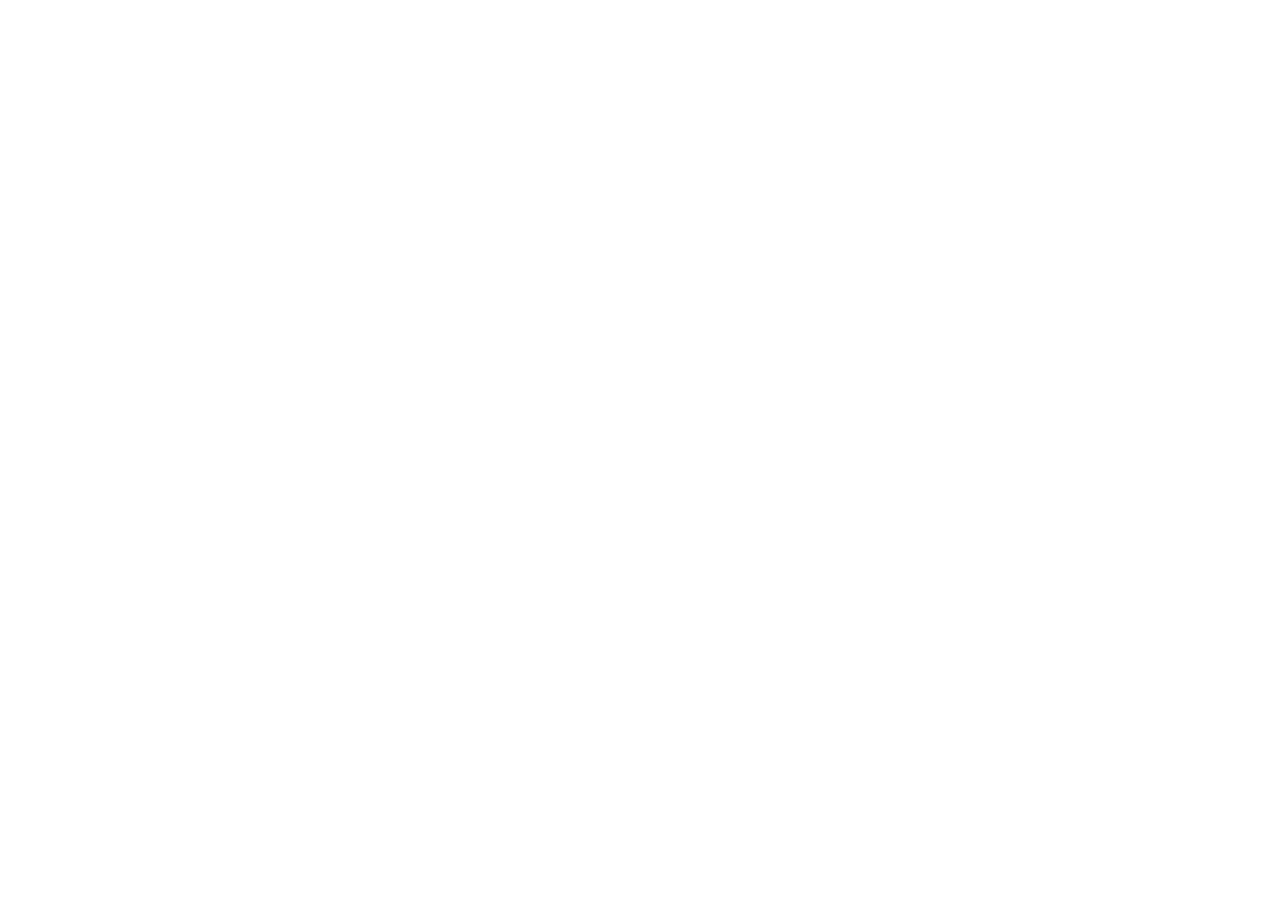
==== frontend/index.html @ f7202a83 "fix: cambio en html" ====
<!DOCTYPE html>
<html lang="es">
<head>
  <meta charset="UTF-8">
  <meta name="viewport" content="width=device-width, initial-scale=1.0">
  <title>CareerPath</title>
  <link rel="proyecto" href="css/styles.css">
</head>
<body>
  <main id="app"></main>
  <script src="js/api.js"></script>
  <script src="js/views/register.js"></script>
  <script src="js/views/login.js"></script>
  <script src="js/views/test.js"></script>
  <script src="js/app.js"></script>
</body>
</html>
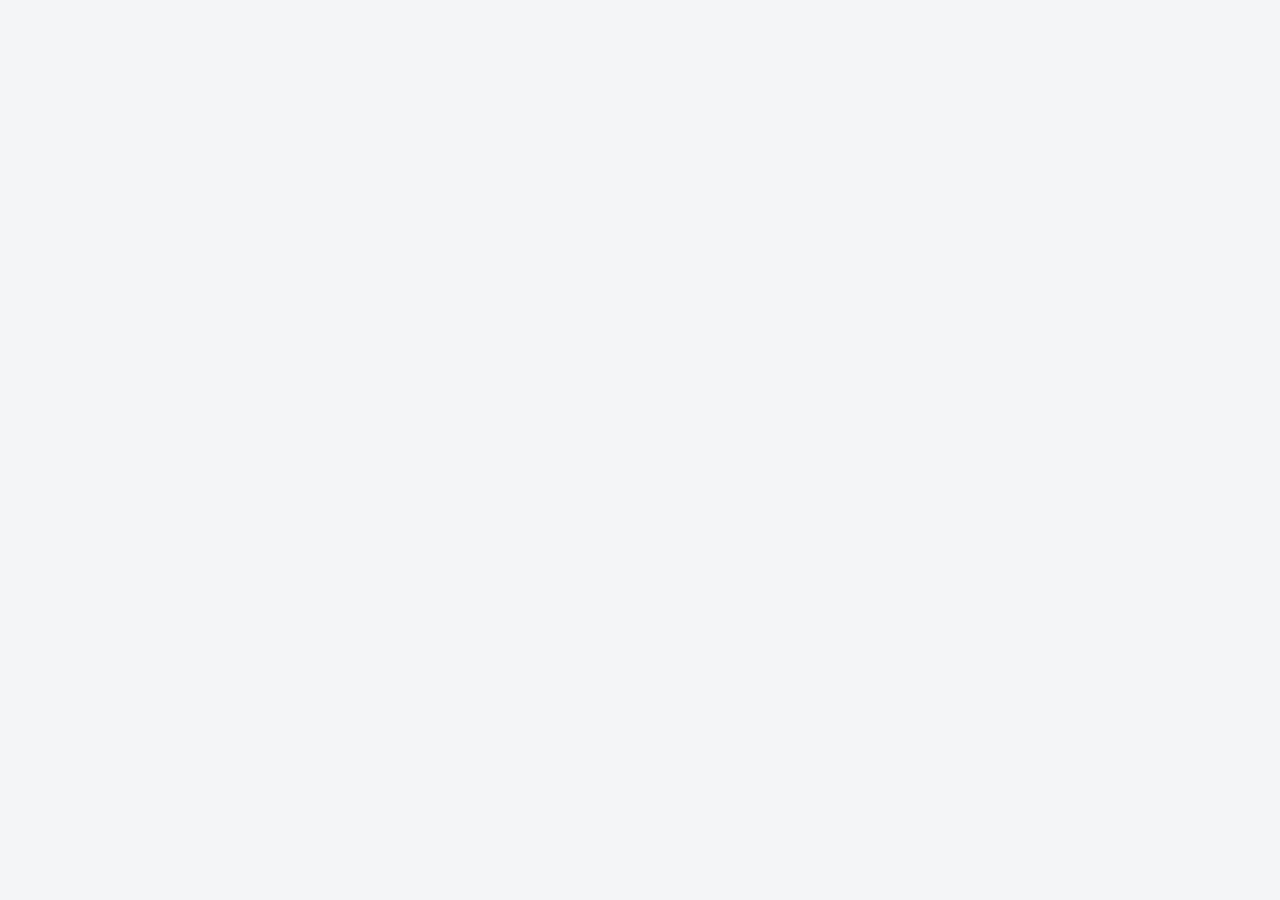
==== commit 927f79cf: "feat: obtener perfil vocacional despues de responder" ====
--- a/frontend/index.html
+++ b/frontend/index.html
@@ -4,7 +4,7 @@
   <meta charset="UTF-8">
   <meta name="viewport" content="width=device-width, initial-scale=1.0">
   <title>CareerPath</title>
-  <link rel="proyecto" href="css/styles.css">
+  <link rel="stylesheet" href="css/styles.css">
 </head>
 <body>
   <main id="app"></main>
@@ -12,6 +12,7 @@
   <script src="js/views/register.js"></script>
   <script src="js/views/login.js"></script>
   <script src="js/views/test.js"></script>
+  <script src="js/views/results.js"></script>
   <script src="js/app.js"></script>
 </body>
 </html>
--- a/frontend/css/styles.css
+++ b/frontend/css/styles.css
@@ -0,0 +1,144 @@
+* {
+  box-sizing: border-box;
+}
+
+body {
+  font-family: system-ui, sans-serif;
+  background: #f4f5f7;
+  display: flex;
+  justify-content: center;
+  padding-top: 4rem;
+  margin: 0;
+}
+
+.auth-card {
+  background: white;
+  padding: 2rem;
+  border-radius: 8px;
+  box-shadow: 0 1px 4px rgba(0, 0, 0, 0.15);
+  width: 100%;
+  max-width: 360px;
+}
+
+.auth-card form {
+  display: flex;
+  flex-direction: column;
+  gap: 0.25rem;
+}
+
+.auth-card input {
+  padding: 0.5rem;
+  margin-bottom: 0.75rem;
+  border: 1px solid #ccc;
+  border-radius: 4px;
+}
+
+.auth-card button {
+  padding: 0.6rem;
+  border: none;
+  border-radius: 4px;
+  background: #2f6feb;
+  color: white;
+  font-weight: 600;
+  cursor: pointer;
+}
+
+.message {
+  margin-top: 1rem;
+  font-size: 0.9rem;
+}
+
+.message--success {
+  color: #1a7f37;
+}
+
+.message--error {
+  color: #cf222e;
+}
+
+.test-card {
+  background: white;
+  padding: 2rem;
+  border-radius: 8px;
+  box-shadow: 0 1px 4px rgba(0, 0, 0, 0.15);
+  width: 100%;
+  max-width: 480px;
+}
+
+.test-progress {
+  color: #57606a;
+  font-size: 0.85rem;
+  margin: 0 0 1rem;
+}
+
+.likert {
+  display: flex;
+  flex-direction: column;
+  gap: 0.5rem;
+  margin: 1rem 0;
+}
+
+.likert-option {
+  display: flex;
+  align-items: center;
+  gap: 0.5rem;
+  padding: 0.5rem;
+  border: 1px solid #ddd;
+  border-radius: 4px;
+  cursor: pointer;
+}
+
+.likert-option:has(input:checked) {
+  border-color: #2f6feb;
+  background: #eef4ff;
+}
+
+.test-nav {
+  display: flex;
+  justify-content: space-between;
+  gap: 0.5rem;
+}
+
+.test-nav button {
+  flex: 1;
+  padding: 0.6rem;
+  border: none;
+  border-radius: 4px;
+  background: #2f6feb;
+  color: white;
+  font-weight: 600;
+  cursor: pointer;
+}
+
+.test-nav button:disabled {
+  background: #c7d2e0;
+  cursor: not-allowed;
+}
+
+.results-card {
+  background: white;
+  padding: 2rem;
+  border-radius: 8px;
+  box-shadow: 0 1px 4px rgba(0, 0, 0, 0.15);
+  width: 100%;
+  max-width: 480px;
+  text-align: center;
+}
+
+.results-label {
+  color: #57606a;
+  font-size: 0.85rem;
+  margin: 0 0 0.25rem;
+  text-transform: uppercase;
+  letter-spacing: 0.04em;
+}
+
+.results-card h1 {
+  color: #2f6feb;
+  margin: 0 0 1rem;
+}
+
+.results-description {
+  color: #24292f;
+  line-height: 1.5;
+}
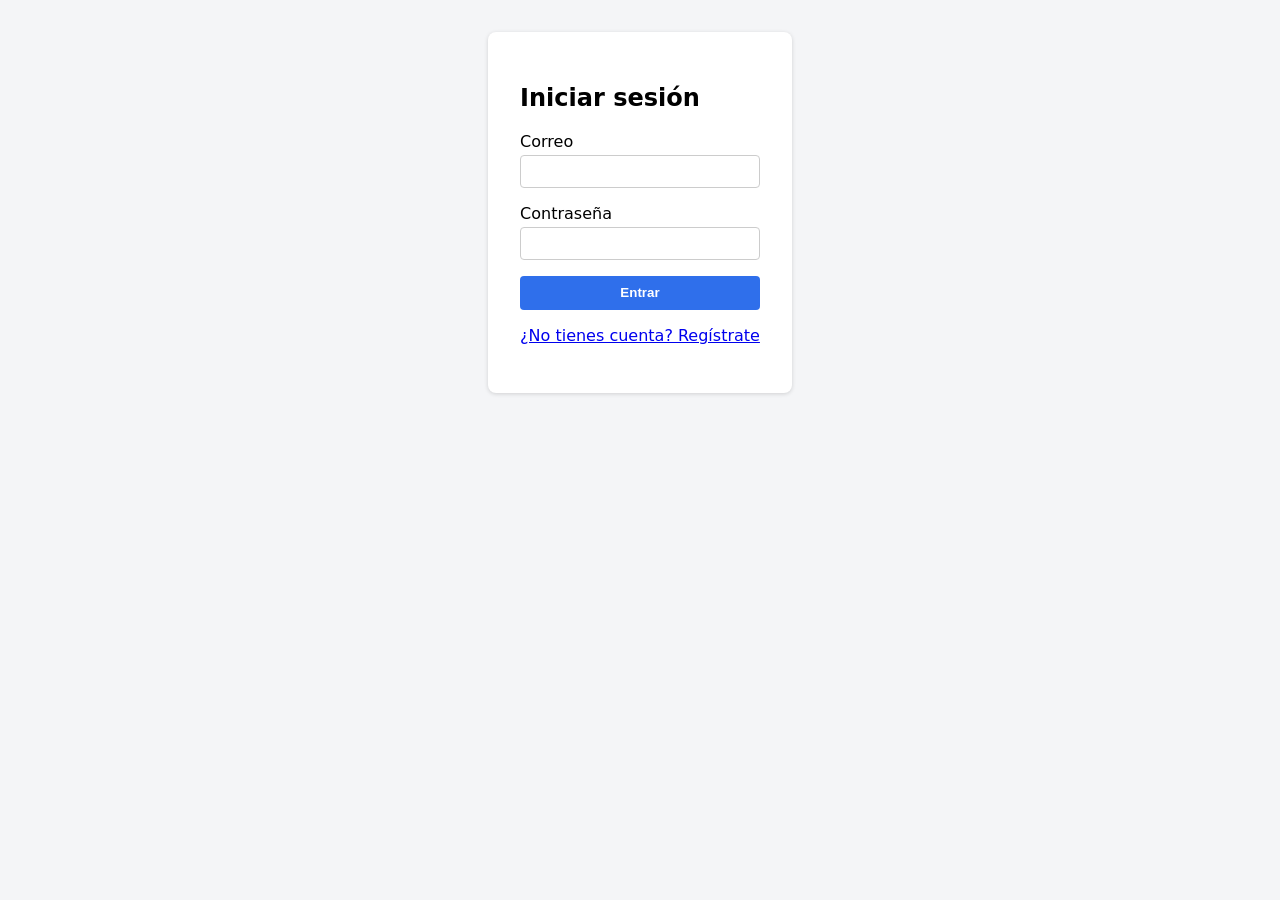
==== commit 5ed3e359: "feat: catalogo-de-carreras" ====
--- a/frontend/index.html
+++ b/frontend/index.html
@@ -7,12 +7,14 @@
   <link rel="stylesheet" href="css/styles.css">
 </head>
 <body>
+  <nav id="nav"></nav>
   <main id="app"></main>
   <script src="js/api.js"></script>
   <script src="js/views/register.js"></script>
   <script src="js/views/login.js"></script>
   <script src="js/views/test.js"></script>
   <script src="js/views/results.js"></script>
+  <script src="js/views/careers.js"></script>
   <script src="js/app.js"></script>
 </body>
 </html>
--- a/frontend/css/styles.css
+++ b/frontend/css/styles.css
@@ -6,8 +6,9 @@
   font-family: system-ui, sans-serif;
   background: #f4f5f7;
   display: flex;
-  justify-content: center;
-  padding-top: 4rem;
+  flex-direction: column;
+  align-items: center;
+  padding-top: 2rem;
   margin: 0;
 }
 
@@ -142,3 +143,92 @@
   color: #24292f;
   line-height: 1.5;
 }
+
+.careers-title {
+  margin: 1.5rem 0 0.75rem;
+  font-size: 1rem;
+  color: #24292f;
+}
+
+.careers-list {
+  list-style: none;
+  padding: 0;
+  margin: 0;
+  display: flex;
+  flex-direction: column;
+  gap: 0.75rem;
+  text-align: left;
+}
+
+.career-item {
+  padding: 0.75rem 1rem;
+  border: 1px solid #ddd;
+  border-radius: 6px;
+  background: #f9fafb;
+}
+
+.career-name {
+  margin: 0 0 0.25rem;
+  font-weight: 600;
+  color: #2f6feb;
+}
+
+.career-description {
+  margin: 0;
+  color: #57606a;
+  font-size: 0.9rem;
+  line-height: 1.4;
+}
+
+.nav-bar {
+  display: flex;
+  gap: 0.5rem;
+  margin-bottom: 1.5rem;
+}
+
+.nav-bar button {
+  padding: 0.5rem 1rem;
+  border: 1px solid #2f6feb;
+  border-radius: 4px;
+  background: white;
+  color: #2f6feb;
+  font-weight: 600;
+  cursor: pointer;
+}
+
+.nav-bar button:hover {
+  background: #eef4ff;
+}
+
+.careers-catalog-card {
+  background: white;
+  padding: 2rem;
+  border-radius: 8px;
+  box-shadow: 0 1px 4px rgba(0, 0, 0, 0.15);
+  width: 100%;
+  max-width: 480px;
+}
+
+.career-item--clickable {
+  cursor: pointer;
+}
+
+.career-item--clickable:hover {
+  border-color: #2f6feb;
+}
+
+.back-link {
+  background: none;
+  border: none;
+  color: #2f6feb;
+  cursor: pointer;
+  padding: 0;
+  margin-bottom: 1rem;
+  font-size: 0.9rem;
+}
+
+.career-related-profile {
+  font-weight: 600;
+  color: #24292f;
+  margin: 0 0 1rem;
+}
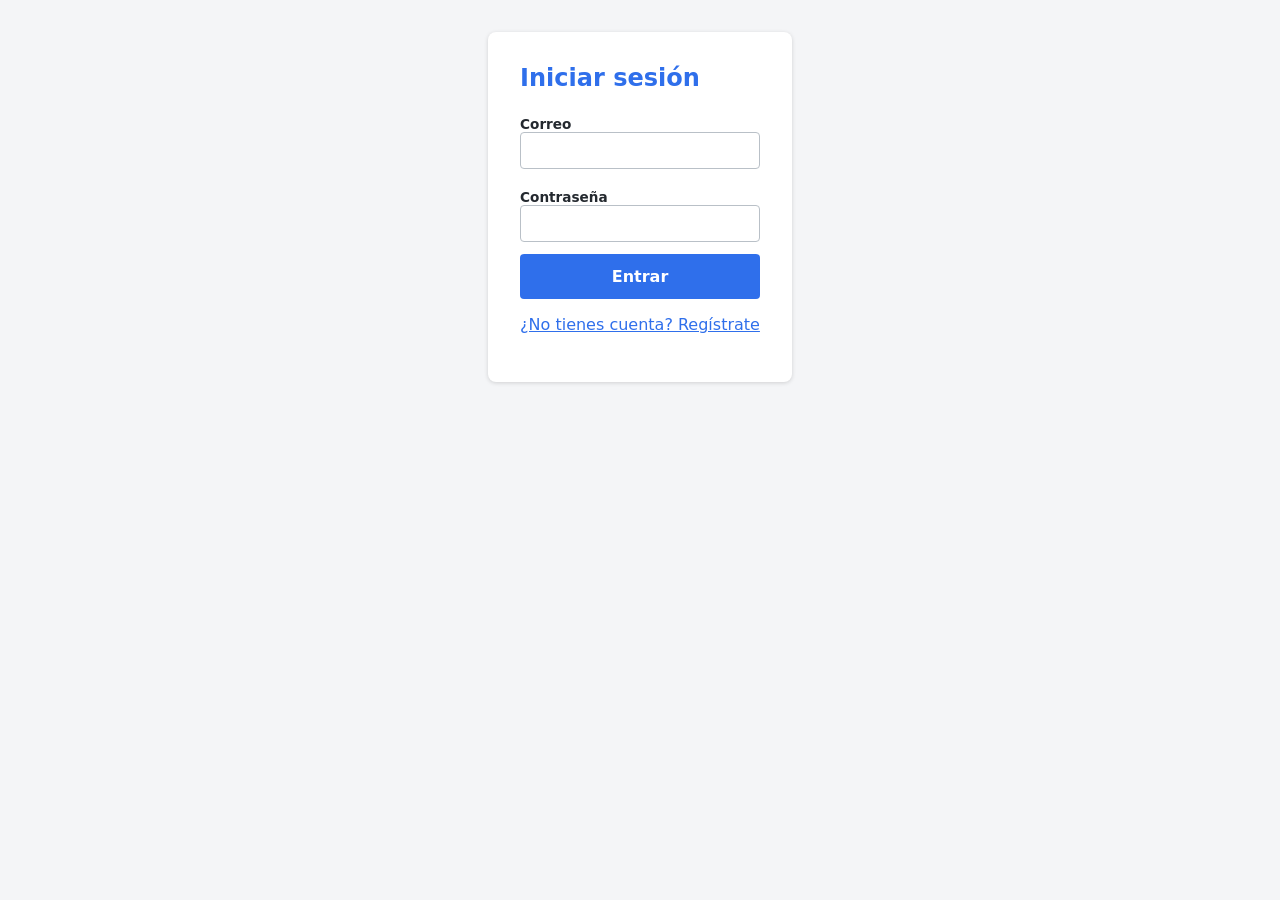
==== commit 8de4f45b: "prueba" ====
--- a/frontend/index.html
+++ b/frontend/index.html
@@ -3,7 +3,7 @@
 <head>
   <meta charset="UTF-8">
   <meta name="viewport" content="width=device-width, initial-scale=1.0">
-  <title>CareerPath</title>
+  <title>CareerPathh</title>
   <link rel="stylesheet" href="css/styles.css">
 </head>
 <body>
@@ -15,6 +15,8 @@
   <script src="js/views/test.js"></script>
   <script src="js/views/results.js"></script>
   <script src="js/views/careers.js"></script>
+  <script src="js/views/history.js"></script>
+  <script src="js/views/admin.js"></script>
   <script src="js/app.js"></script>
 </body>
 </html>
--- a/frontend/css/styles.css
+++ b/frontend/css/styles.css
@@ -1,153 +1,374 @@
+/* ---------------------------------------------------------------------- */
+/* Tokens de diseño                                                        */
+/* ---------------------------------------------------------------------- */
+
+:root {
+  /* Color */
+  --color-primary: #2f6feb;
+  --color-primary-hover: #2158c4;
+  --color-primary-active: #1a48a3;
+  --color-primary-surface: #eef4ff;
+
+  --color-danger: #cf222e;
+  --color-danger-hover: #a8121d;
+  --color-danger-surface: #fdedee;
+
+  --color-success: #1a7f37;
+
+  --color-text: #24292f;
+  --color-text-muted: #57606a;
+  --color-text-on-primary: #ffffff;
+
+  --color-border: #d7dce1;
+  --color-border-strong: #b9c0c7;
+
+  --color-surface: #ffffff;
+  --color-surface-muted: #f9fafb;
+  --color-bg: #f4f5f7;
+
+  --color-disabled-bg: #c7d2e0;
+  --color-disabled-text: #ffffff;
+
+  --focus-ring: 0 0 0 3px rgba(47, 111, 235, 0.35);
+
+  /* Tipografía */
+  --font-family: system-ui, -apple-system, "Segoe UI", sans-serif;
+  --text-xs: 0.75rem;
+  --text-sm: 0.85rem;
+  --text-base: 1rem;
+  --text-lg: 1.15rem;
+  --text-xl: 1.5rem;
+  --text-2xl: 2rem;
+  --font-weight-normal: 400;
+  --font-weight-semibold: 600;
+
+  /* Espaciado (escala de 4px) */
+  --space-1: 0.25rem;
+  --space-2: 0.5rem;
+  --space-3: 0.75rem;
+  --space-4: 1rem;
+  --space-5: 1.5rem;
+  --space-6: 2rem;
+
+  /* Bordes y sombras */
+  --radius-sm: 4px;
+  --radius-md: 6px;
+  --radius-lg: 8px;
+  --radius-pill: 999px;
+  --shadow-card: 0 1px 4px rgba(0, 0, 0, 0.15);
+
+  --transition-fast: 120ms ease;
+}
+
+/* ---------------------------------------------------------------------- */
+/* Reset y base                                                            */
+/* ---------------------------------------------------------------------- */
+
 * {
   box-sizing: border-box;
 }
 
 body {
-  font-family: system-ui, sans-serif;
-  background: #f4f5f7;
+  font-family: var(--font-family);
+  color: var(--color-text);
+  background: var(--color-bg);
   display: flex;
   flex-direction: column;
   align-items: center;
-  padding-top: 2rem;
+  padding-top: var(--space-6);
   margin: 0;
 }
 
-.auth-card {
-  background: white;
-  padding: 2rem;
-  border-radius: 8px;
-  box-shadow: 0 1px 4px rgba(0, 0, 0, 0.15);
+h1, h2 {
+  margin: 0 0 var(--space-4);
+}
+
+/* Foco visible y consistente para cualquier elemento interactivo, sin
+   tener que repetirlo por componente. */
+a:focus-visible,
+button:focus-visible,
+input:focus-visible,
+select:focus-visible,
+textarea:focus-visible,
+[tabindex]:focus-visible {
+  outline: none;
+  box-shadow: var(--focus-ring);
+  border-color: var(--color-primary);
+}
+
+/* ---------------------------------------------------------------------- */
+/* Campos de formulario (inputs, selects, textareas)                       */
+/* ---------------------------------------------------------------------- */
+
+input:not([type="radio"]):not([type="hidden"]),
+select,
+textarea {
   width: 100%;
-  max-width: 360px;
-}
-
-.auth-card form {
-  display: flex;
-  flex-direction: column;
-  gap: 0.25rem;
-}
-
-.auth-card input {
-  padding: 0.5rem;
-  margin-bottom: 0.75rem;
-  border: 1px solid #ccc;
-  border-radius: 4px;
-}
-
-.auth-card button {
-  padding: 0.6rem;
+  padding: var(--space-2);
+  margin-bottom: var(--space-3);
+  border: 1px solid var(--color-border-strong);
+  border-radius: var(--radius-sm);
+  background: var(--color-surface);
+  color: var(--color-text);
+  font-family: inherit;
+  font-size: var(--text-base);
+  transition: border-color var(--transition-fast), box-shadow var(--transition-fast);
+}
+
+textarea {
+  resize: vertical;
+  min-height: 4.5rem;
+}
+
+label {
+  display: block;
+  font-size: var(--text-sm);
+  font-weight: var(--font-weight-semibold);
+  color: var(--color-text);
+  margin-top: var(--space-2);
+}
+
+/* ---------------------------------------------------------------------- */
+/* Botones                                                                  */
+/* ---------------------------------------------------------------------- */
+
+.btn {
+  display: inline-flex;
+  align-items: center;
+  justify-content: center;
+  padding: var(--space-3) var(--space-4);
+  border: 1px solid transparent;
+  border-radius: var(--radius-sm);
+  font-family: inherit;
+  font-size: var(--text-base);
+  font-weight: var(--font-weight-semibold);
+  cursor: pointer;
+  transition: background-color var(--transition-fast), border-color var(--transition-fast),
+    color var(--transition-fast);
+}
+
+.btn-sm {
+  padding: var(--space-1) var(--space-3);
+  font-size: var(--text-xs);
+}
+
+.btn-primary {
+  background: var(--color-primary);
+  color: var(--color-text-on-primary);
+}
+
+.btn-primary:hover {
+  background: var(--color-primary-hover);
+}
+
+.btn-primary:active {
+  background: var(--color-primary-active);
+}
+
+.btn-secondary {
+  background: var(--color-surface);
+  color: var(--color-text-muted);
+  border-color: var(--color-border-strong);
+}
+
+.btn-secondary:hover {
+  background: var(--color-surface-muted);
+  color: var(--color-text);
+}
+
+.btn-secondary:active {
+  background: var(--color-border);
+}
+
+.btn-outline {
+  background: var(--color-surface);
+  color: var(--color-primary);
+  border-color: var(--color-primary);
+}
+
+.btn-outline:hover {
+  background: var(--color-primary-surface);
+}
+
+.btn-outline:active {
+  background: var(--color-primary);
+  color: var(--color-text-on-primary);
+}
+
+.btn-danger-outline {
+  background: var(--color-surface);
+  color: var(--color-danger);
+  border-color: var(--color-danger);
+}
+
+.btn-danger-outline:hover {
+  background: var(--color-danger-surface);
+}
+
+.btn-danger-outline:active {
+  background: var(--color-danger);
+  color: var(--color-text-on-primary);
+}
+
+.btn-link {
+  display: inline-block;
+  background: none;
   border: none;
-  border-radius: 4px;
-  background: #2f6feb;
-  color: white;
-  font-weight: 600;
-  cursor: pointer;
-}
-
-.message {
-  margin-top: 1rem;
-  font-size: 0.9rem;
-}
-
-.message--success {
-  color: #1a7f37;
-}
-
-.message--error {
-  color: #cf222e;
-}
-
-.test-card {
-  background: white;
-  padding: 2rem;
-  border-radius: 8px;
-  box-shadow: 0 1px 4px rgba(0, 0, 0, 0.15);
+  color: var(--color-primary);
+  padding: 0;
+  margin-bottom: var(--space-4);
+  font-weight: var(--font-weight-semibold);
+  font-size: var(--text-sm);
+}
+
+.btn-link:hover {
+  color: var(--color-primary-hover);
+  text-decoration: underline;
+}
+
+.btn-link:active {
+  color: var(--color-primary-active);
+}
+
+.btn:disabled {
+  background: var(--color-disabled-bg);
+  border-color: var(--color-disabled-bg);
+  color: var(--color-disabled-text);
+  cursor: not-allowed;
+}
+
+a {
+  color: var(--color-primary);
+}
+
+a:hover {
+  color: var(--color-primary-hover);
+}
+
+/* ---------------------------------------------------------------------- */
+/* Tarjeta (componente base reutilizable)                                  */
+/* ---------------------------------------------------------------------- */
+
+.card {
+  background: var(--color-surface);
+  padding: var(--space-6);
+  border-radius: var(--radius-lg);
+  box-shadow: var(--shadow-card);
   width: 100%;
   max-width: 480px;
 }
 
+.card--sm {
+  max-width: 360px;
+}
+
+.card--lg {
+  max-width: 640px;
+}
+
+.card--center {
+  text-align: center;
+}
+
+.card h1 {
+  color: var(--color-primary);
+  font-size: var(--text-xl);
+}
+
+.card form {
+  display: flex;
+  flex-direction: column;
+}
+
+/* ---------------------------------------------------------------------- */
+/* Mensajes de estado (éxito / error)                                      */
+/* ---------------------------------------------------------------------- */
+
+.message {
+  margin-top: var(--space-4);
+  font-size: var(--text-sm);
+}
+
+.message--success {
+  color: var(--color-success);
+}
+
+.message--error {
+  color: var(--color-danger);
+}
+
+/* ---------------------------------------------------------------------- */
+/* Test vocacional                                                         */
+/* ---------------------------------------------------------------------- */
+
 .test-progress {
-  color: #57606a;
-  font-size: 0.85rem;
-  margin: 0 0 1rem;
+  color: var(--color-text-muted);
+  font-size: var(--text-sm);
+  margin: 0 0 var(--space-4);
 }
 
 .likert {
   display: flex;
   flex-direction: column;
-  gap: 0.5rem;
-  margin: 1rem 0;
+  gap: var(--space-2);
+  margin: var(--space-4) 0;
 }
 
 .likert-option {
   display: flex;
   align-items: center;
-  gap: 0.5rem;
-  padding: 0.5rem;
-  border: 1px solid #ddd;
-  border-radius: 4px;
+  gap: var(--space-2);
+  padding: var(--space-2);
+  border: 1px solid var(--color-border);
+  border-radius: var(--radius-sm);
   cursor: pointer;
+  transition: border-color var(--transition-fast), background-color var(--transition-fast);
+}
+
+.likert-option:hover {
+  border-color: var(--color-primary);
 }
 
 .likert-option:has(input:checked) {
-  border-color: #2f6feb;
-  background: #eef4ff;
+  border-color: var(--color-primary);
+  background: var(--color-primary-surface);
+}
+
+.likert-option:has(input:focus-visible) {
+  box-shadow: var(--focus-ring);
 }
 
 .test-nav {
   display: flex;
   justify-content: space-between;
-  gap: 0.5rem;
-}
-
-.test-nav button {
+  gap: var(--space-2);
+}
+
+.test-nav .btn {
   flex: 1;
-  padding: 0.6rem;
-  border: none;
-  border-radius: 4px;
-  background: #2f6feb;
-  color: white;
-  font-weight: 600;
-  cursor: pointer;
-}
-
-.test-nav button:disabled {
-  background: #c7d2e0;
-  cursor: not-allowed;
-}
-
-.results-card {
-  background: white;
-  padding: 2rem;
-  border-radius: 8px;
-  box-shadow: 0 1px 4px rgba(0, 0, 0, 0.15);
-  width: 100%;
-  max-width: 480px;
-  text-align: center;
-}
+}
+
+/* ---------------------------------------------------------------------- */
+/* Resultados y listados de carreras                                       */
+/* ---------------------------------------------------------------------- */
 
 .results-label {
-  color: #57606a;
-  font-size: 0.85rem;
-  margin: 0 0 0.25rem;
+  color: var(--color-text-muted);
+  font-size: var(--text-sm);
+  margin: 0 0 var(--space-1);
   text-transform: uppercase;
   letter-spacing: 0.04em;
 }
 
-.results-card h1 {
-  color: #2f6feb;
-  margin: 0 0 1rem;
-}
-
 .results-description {
-  color: #24292f;
+  color: var(--color-text);
   line-height: 1.5;
 }
 
 .careers-title {
-  margin: 1.5rem 0 0.75rem;
-  font-size: 1rem;
-  color: #24292f;
+  margin: var(--space-5) 0 var(--space-3);
+  font-size: var(--text-base);
+  color: var(--color-text);
 }
 
 .careers-list {
@@ -156,79 +377,198 @@
   margin: 0;
   display: flex;
   flex-direction: column;
-  gap: 0.75rem;
+  gap: var(--space-3);
   text-align: left;
 }
 
 .career-item {
-  padding: 0.75rem 1rem;
-  border: 1px solid #ddd;
-  border-radius: 6px;
-  background: #f9fafb;
+  padding: var(--space-3) var(--space-4);
+  border: 1px solid var(--color-border);
+  border-radius: var(--radius-md);
+  background: var(--color-surface-muted);
+}
+
+.career-item--clickable {
+  cursor: pointer;
+  transition: border-color var(--transition-fast);
+}
+
+.career-item--clickable:hover {
+  border-color: var(--color-primary);
+}
+
+.career-item--clickable:active {
+  background: var(--color-primary-surface);
 }
 
 .career-name {
-  margin: 0 0 0.25rem;
-  font-weight: 600;
-  color: #2f6feb;
+  margin: 0 0 var(--space-1);
+  font-weight: var(--font-weight-semibold);
+  color: var(--color-primary);
 }
 
 .career-description {
   margin: 0;
-  color: #57606a;
-  font-size: 0.9rem;
+  color: var(--color-text-muted);
+  font-size: var(--text-base);
   line-height: 1.4;
 }
 
+.career-related-profile {
+  font-weight: var(--font-weight-semibold);
+  color: var(--color-text);
+  margin: 0 0 var(--space-4);
+}
+
+.career-profile-tag {
+  display: inline-block;
+  font-size: var(--text-xs);
+  font-weight: var(--font-weight-semibold);
+  color: var(--color-primary);
+  background: var(--color-primary-surface);
+  padding: 0.1rem var(--space-2);
+  border-radius: var(--radius-pill);
+  margin-left: var(--space-2);
+}
+
+/* ---------------------------------------------------------------------- */
+/* Navegación                                                               */
+/* ---------------------------------------------------------------------- */
+
 .nav-bar {
   display: flex;
-  gap: 0.5rem;
-  margin-bottom: 1.5rem;
+  gap: var(--space-2);
+  margin-bottom: var(--space-5);
 }
 
 .nav-bar button {
-  padding: 0.5rem 1rem;
-  border: 1px solid #2f6feb;
-  border-radius: 4px;
-  background: white;
-  color: #2f6feb;
-  font-weight: 600;
+  padding: var(--space-2) var(--space-4);
+  border: 1px solid var(--color-primary);
+  border-radius: var(--radius-sm);
+  background: var(--color-surface);
+  color: var(--color-primary);
+  font-family: inherit;
+  font-weight: var(--font-weight-semibold);
   cursor: pointer;
+  transition: background-color var(--transition-fast);
 }
 
 .nav-bar button:hover {
-  background: #eef4ff;
-}
-
-.careers-catalog-card {
-  background: white;
-  padding: 2rem;
-  border-radius: 8px;
-  box-shadow: 0 1px 4px rgba(0, 0, 0, 0.15);
-  width: 100%;
-  max-width: 480px;
-}
-
-.career-item--clickable {
+  background: var(--color-primary-surface);
+}
+
+.nav-bar button:active {
+  background: var(--color-primary);
+  color: var(--color-text-on-primary);
+}
+
+.nav-bar .nav-logout {
+  margin-left: auto;
+  border-color: var(--color-border-strong);
+  color: var(--color-text-muted);
+}
+
+.nav-bar .nav-logout:hover {
+  background: var(--color-surface-muted);
+  color: var(--color-text);
+}
+
+.nav-bar .nav-logout:active {
+  background: var(--color-border);
+  color: var(--color-text);
+}
+
+/* ---------------------------------------------------------------------- */
+/* Administración                                                           */
+/* ---------------------------------------------------------------------- */
+
+.admin-tabs {
+  display: flex;
+  gap: var(--space-2);
+  margin-bottom: var(--space-5);
+  border-bottom: 1px solid var(--color-border);
+}
+
+.admin-tab {
+  padding: var(--space-2) var(--space-4);
+  border: none;
+  border-bottom: 2px solid transparent;
+  background: none;
+  font-family: inherit;
+  font-weight: var(--font-weight-semibold);
+  color: var(--color-text-muted);
   cursor: pointer;
-}
-
-.career-item--clickable:hover {
-  border-color: #2f6feb;
-}
-
-.back-link {
-  background: none;
-  border: none;
-  color: #2f6feb;
-  cursor: pointer;
-  padding: 0;
-  margin-bottom: 1rem;
-  font-size: 0.9rem;
-}
-
-.career-related-profile {
-  font-weight: 600;
-  color: #24292f;
-  margin: 0 0 1rem;
-}
+  transition: color var(--transition-fast), border-color var(--transition-fast);
+}
+
+.admin-tab:hover {
+  color: var(--color-primary);
+}
+
+.admin-tab--active {
+  color: var(--color-primary);
+  border-bottom-color: var(--color-primary);
+}
+
+.admin-form {
+  display: flex;
+  flex-direction: column;
+  gap: var(--space-1);
+  margin-bottom: var(--space-5);
+  padding: var(--space-4);
+  background: var(--color-surface-muted);
+  border: 1px solid var(--color-border);
+  border-radius: var(--radius-md);
+}
+
+.admin-form-actions {
+  display: flex;
+  gap: var(--space-2);
+  margin-top: var(--space-4);
+}
+
+.admin-list-item {
+  position: relative;
+}
+
+.admin-item-actions {
+  display: flex;
+  gap: var(--space-2);
+  margin-top: var(--space-2);
+}
+
+/* ---------------------------------------------------------------------- */
+/* Stat tiles (analítica)                                                   */
+/* ---------------------------------------------------------------------- */
+
+.stat-tile-row {
+  display: grid;
+  grid-template-columns: repeat(auto-fit, minmax(160px, 1fr));
+  gap: var(--space-3);
+}
+
+.stat-tile {
+  padding: var(--space-4);
+  border: 1px solid var(--color-border);
+  border-radius: var(--radius-md);
+  background: var(--color-surface-muted);
+}
+
+.stat-tile-label {
+  margin: 0 0 var(--space-2);
+  font-size: var(--text-xs);
+  color: var(--color-text-muted);
+}
+
+.stat-tile-value {
+  margin: 0;
+  font-size: var(--text-2xl);
+  font-weight: var(--font-weight-semibold);
+  color: var(--color-text);
+  font-variant-numeric: proportional-nums;
+}
+
+.stat-tile-value--text {
+  font-size: var(--text-lg);
+  line-height: 1.3;
+}
